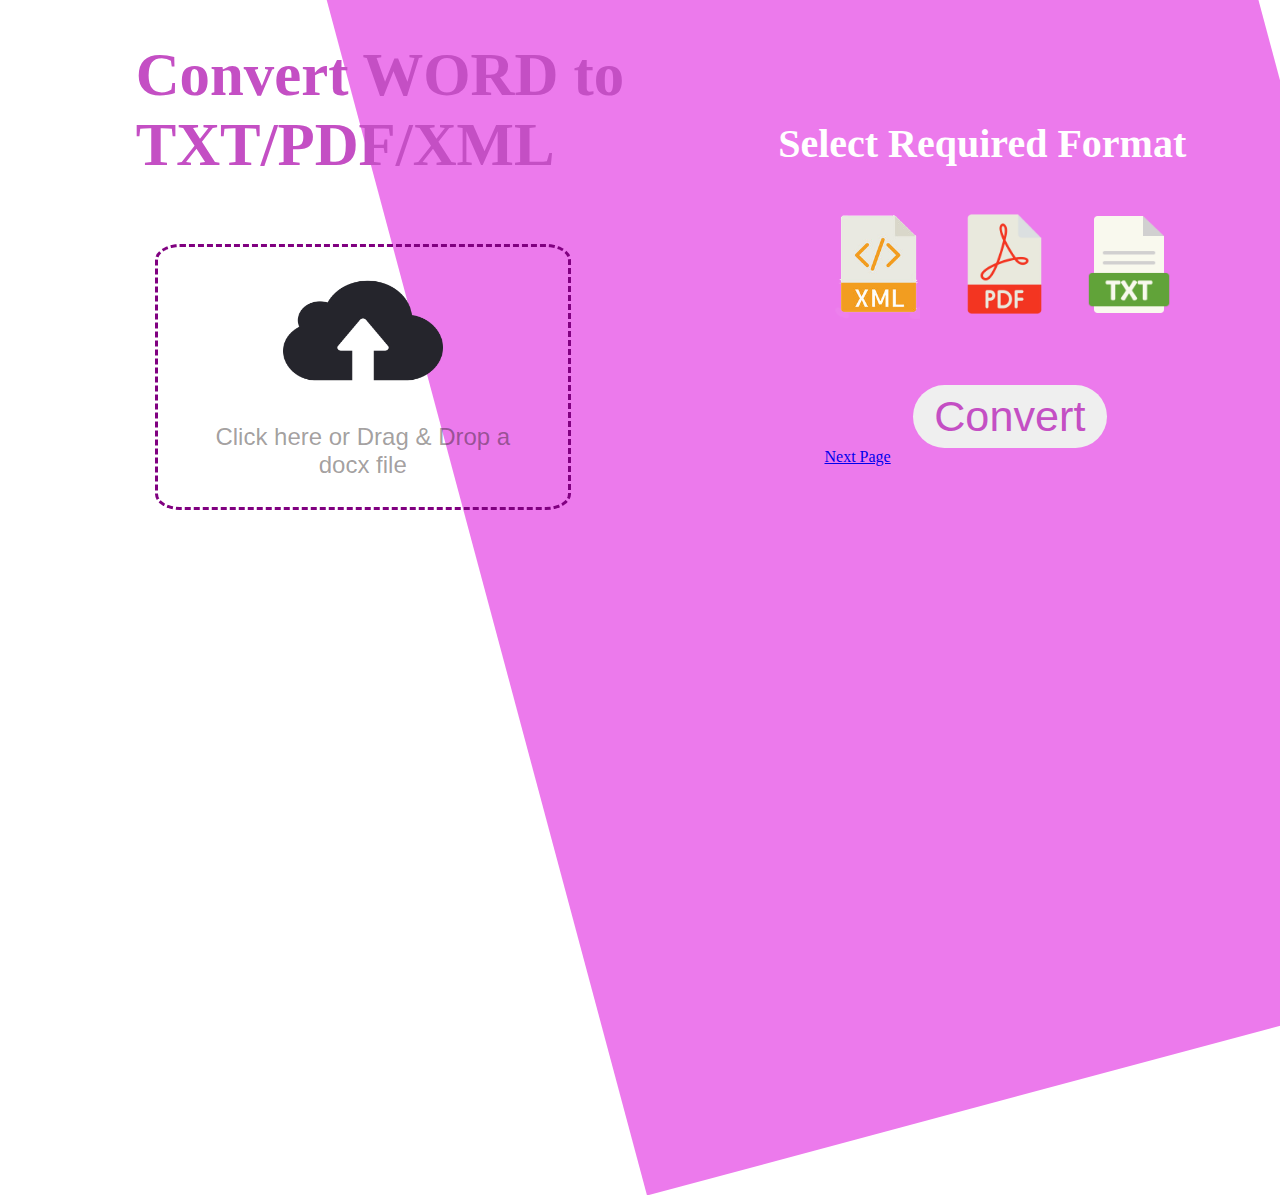
==== index.html @ c28033af "First commit and adding all the files" ====
<!DOCTYPE html>
<html lang="en">

<head>
    <meta charset="UTF-8">
    <meta http-equiv="X-UA-Compatible" content="IE=edge">
    <meta name="viewport" content="width=device-width, initial-scale=1.0">
    <title>Docxconverter</title>
    <link rel="stylesheet" href="style.css" type="text/css">
    <link href="https://fonts.googleapis.com/css2?family=Roboto:wght@300&display=swap" rel="stylesheet">
    
</head>

<body>
   
    <div id="whole">
    <div id="left">
        <div class="d"></div>
        <h1 style="padding-top: 3%;">Convert WORD to TXT/PDF/XML </h1>

        <div class="drag-drop">
            <img class="drag-drop-img" src="/image/cloud-computing.png" alt="">
            <p class="drag-drop-tag">Click here or Drag & Drop a docx file </p>
            <!-- <div class="drag-drop-thumb" data-label="myfile.txt"></div> -->
            <input type="file" name="myfile" class="drag-drop-input">
        </div>

    </div>
    <div id="right">
        <form action="/action_page.php"></form>
        <h1>Select Required Format</h1>
        <div id="outer">
        
            <div id="one" >
                <img src="/image/xml-new.png" alt="XML" style="height:113px; width:89px; margin-top:-8px; " > 
                <div id="two">
                   
                      <input type="radio" id="XML" name="fav_language" value="XML">
                      <label for="XML"></label><br>
                </div>
            </div>
    


            <div id="one" >
                <img src="/image/002-pdf-file.png" alt="PDF" style="height:100px; width:99px; margin-left: 15px; "> <br>
                <div id="two">
                      <input type="radio" id="PDF" name="fav_language" value="PDF">
                      <label for="PDF"></label><br>
                </div>
            </div>

            <div id="one">
                <img src="/image/txt-file.png" alt="TXT" style="height:107px; width:112px; margin-top:-3px; margin-left: -1px; "> <br>
                <div id="two">
                      <input type="radio" id="TXT" name="fav_language" value="TXT">
                      <label for="TXT"></label><br>
                </div>
            </div>
            </div>

        </form>
           
        <div>
            <form action="" method="POST" class="continue-button">
                <button type="submit" > <span>Convert</span> 
            </button>
            </form>
        </div>
          <a href="loading.html">Next Page</a>
           
        </div>
    </div>
</div>
<script src="drag_drop.js"></script>

</body>

</html>
---- style.css ----
h1{
    /* text-align: center; */
    font-size: 3.8rem;
    font-weight: 550;
    margin-top: 2%;
    margin-left:12%;
    font-family: 'Segoe UI';
    color:rgb(196, 79, 196);
}
h2{
    /* text-align: center; */
    font-size: 1.5rem;
    margin-top: -1%;
    font-weight: 300;
    font-family: 'Roboto',sans-serif;
    color:rgba(14, 1, 1, 0.747);
    margin-left:8%;
}
h3{
    font-size: 1.3rem;
    margin-top: -1%;
    font-weight: 300;
    font-family: 'Roboto',sans-serif;
    color:rgba(14, 1, 1, 0.747);
    margin-left:8%;
}
body{
    width:100vw;
    height:100vh;
    /* background-image: linear-gradient(50deg,white 0% 45% ,violet   ); */
    background-color: white ;
    /* font-family:Arial, Helvetica, sans-serif; */
    overflow: hidden;
    position:relative;
}

.d{
    position:absolute;
    right:0;
    width:100vh;
    height:150vh;
    /* border: 1px solid black; */
    background-color: rgb(236, 122, 236);
    transform: rotateZ(-15deg);
    margin-top:-20%;
    margin-right:-5.4%;
    z-index: -1;
    overflow: hidden;
}
#whole{
    display: flex;
}
#left{
    width:55%;
    height:100%;
    margin-left: 4%;
}




.drag-drop{
    width:400px;
    height:250px;
    border:3px dashed purple;
    border-radius: 6%;
    padding:5px;
    display: flex;
    flex-direction: column;
    text-align: center;
    align-items: center;
    justify-content: center;
    cursor:pointer;
    margin-left: 15%;
    margin-top: 10%;
}
.drag-drop img{
    width:40%;
    height:55%;
    margin-top: 3%;
    /* align-items: center; */
}
.drag-drop:hover{
    background-color: rgba(241,243,244,1);
    box-shadow: 1px 1px 1px 12px rgba(241,243,244,1);
    border:3px solid purple;
}
.drag-drop-over{
    border:3px dashed purple;
    /* border:solid purple; */

}

.drag-drop-tag{
    text-align: center;
    height:auto;
    width:75%;
    font-size: 1.5rem;
    font-family: sans-serif;
    font-weight:500 ;
    color:rgba(36, 24, 24, 0.432)
}
.drag-drop-input{
   display: none;
}

.drag-drop-thumb{
    position: relative;
    height:75%;
    width:58%;
    overflow:hidden;
    border-radius: 10%;
    background-color: rgb(239, 233, 240);
    background-size: cover;
    padding: -5%;
   /* padding-left: 20px; */
}
.drag-drop-thumb::after{
    content: attr(data-label); 
    bottom: 0;
    left:0px;
    position:absolute;
    /* padding:5px 0px 5px 2px; */
    /* word-wrap: break-word; */
    border-radius:2px 0px 0px 20px;
    background-color: black;
    color: white;
    text-align: center;
    width:100%;
    height:auto;
    font-size: 1.3rem;
    overflow: hidden;
}

#right{
    width:40%;
    height:100%;
    margin-left: 10%;
    margin-top: 8%;
    color:white !important;
}
#right h1{
    color:white !important;
    font-size: 2.5rem;
    margin-left: -10%;
}
#right div img{
    height:100px;
    width:100px;
}
#right div{
    display: flex;
    align-content: baseline;
}

#outer{
    display: flex;
    margin-left: -3%;
    margin-top: 8%;
}

#one img{
  height:70px;
  width:70px;
 margin-left:10px;
}
#one{
    /* border:1px solid black; */
    height:auto;
    width:auto;
    margin:10px;
    position: relative;
}
#one:hover{
    box-shadow:1px 1px 15px 2px rgb(196, 79, 196);
    /* transform: scale(1.1); */
}
#two{
   
    width:auto;
    position: absolute;
    bottom: 0%;
    margin-right: -1px;
    /* overflow: hidden; */
    /* padding-left: -5px; */
}
#two input{
    visibility: hidden;
}
.continue-button{
    
    margin-left: 13%;
    width:76%;
    height:10%;
    margin-top: 6%;
}

.continue-button button{
    color:rgb(196, 79, 196);
    
    width:55%;
    height:18%;
    margin-left:8%;
    margin-top:8%;
    font-size: 2.7em;
    padding:2% 6%;
    font-weight:300;
    border-radius: 3.2rem;
    border:none;
}

.continue-button button img{
    width:30px !important;
    height:40px !important;
    
}
.continue-button button:hover{
    color: white;
    background-color: rgb(196, 79, 196);
    /* border: 2px solid white; */
}
.Submit-button button{
    width:60%;
    height:18%;
    margin-left:10%;
    margin-top:8%;
    font-size: 1.5em;
    padding:3%;
    background-color: rgb(196, 79, 196);
    font-weight:300;
    color:white;
    border-radius: 3.2rem;
    border:none;
}
.Submit-button button:hover{
    /* color:hotpink; */
    /* border:none; */
    color: rgb(196, 79, 196);
    background-color: white;
    border: 2px solid rgb(196, 79, 196);
}
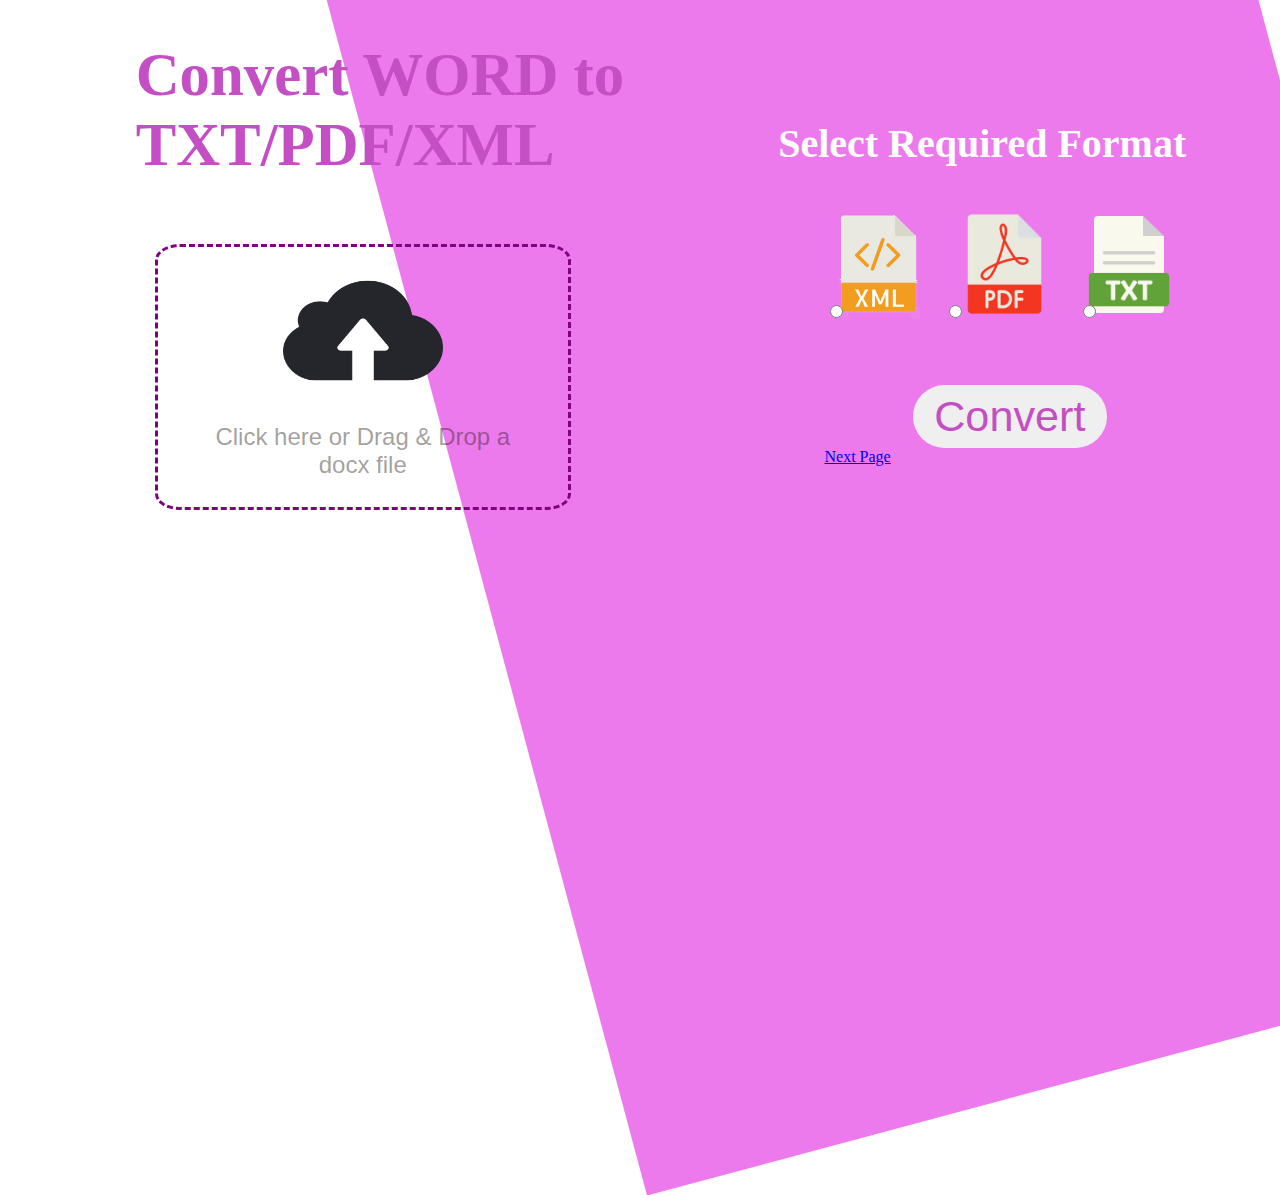
==== commit 08af8288: "Restricted from uploading other documents" ====
--- a/index.html
+++ b/index.html
@@ -19,11 +19,14 @@
         <h1 style="padding-top: 3%;">Convert WORD to TXT/PDF/XML </h1>
 
         <div class="drag-drop">
-            <img class="drag-drop-img" src="/image/cloud-computing.png" alt="">
+            <img class="drag-drop-img" src="image/cloud-computing.png" alt="">
             <p class="drag-drop-tag">Click here or Drag & Drop a docx file </p>
             <!-- <div class="drag-drop-thumb" data-label="myfile.txt"></div> -->
-            <input type="file" name="myfile" class="drag-drop-input">
+            <input type="file" name="myfile" class="drag-drop-input" accept="application/msword,
+            application/vnd.openxmlformats-officedocument.wordprocessingml.document"/>
         </div>
+
+
 
     </div>
     <div id="right">
@@ -32,9 +35,8 @@
         <div id="outer">
         
             <div id="one" >
-                <img src="/image/xml-new.png" alt="XML" style="height:113px; width:89px; margin-top:-8px; " > 
+                <img src="image/xml-new.png" alt="XML" style="height:113px; width:89px; margin-top:-8px; " > 
                 <div id="two">
-                   
                       <input type="radio" id="XML" name="fav_language" value="XML">
                       <label for="XML"></label><br>
                 </div>
@@ -43,7 +45,7 @@
 
 
             <div id="one" >
-                <img src="/image/002-pdf-file.png" alt="PDF" style="height:100px; width:99px; margin-left: 15px; "> <br>
+                <img src="image/002-pdf-file.png" alt="PDF" style="height:100px; width:99px; margin-left: 15px; "> <br>
                 <div id="two">
                       <input type="radio" id="PDF" name="fav_language" value="PDF">
                       <label for="PDF"></label><br>
@@ -51,7 +53,7 @@
             </div>
 
             <div id="one">
-                <img src="/image/txt-file.png" alt="TXT" style="height:107px; width:112px; margin-top:-3px; margin-left: -1px; "> <br>
+                <img src="image/txt-file.png" alt="TXT" style="height:107px; width:112px; margin-top:-3px; margin-left: -1px; "> <br>
                 <div id="two">
                       <input type="radio" id="TXT" name="fav_language" value="TXT">
                       <label for="TXT"></label><br>
--- a/style.css
+++ b/style.css
@@ -185,9 +185,9 @@
     /* overflow: hidden; */
     /* padding-left: -5px; */
 }
-#two input{
+/* #two input{
     visibility: hidden;
-}
+} */
 .continue-button{
     
     margin-left: 13%;
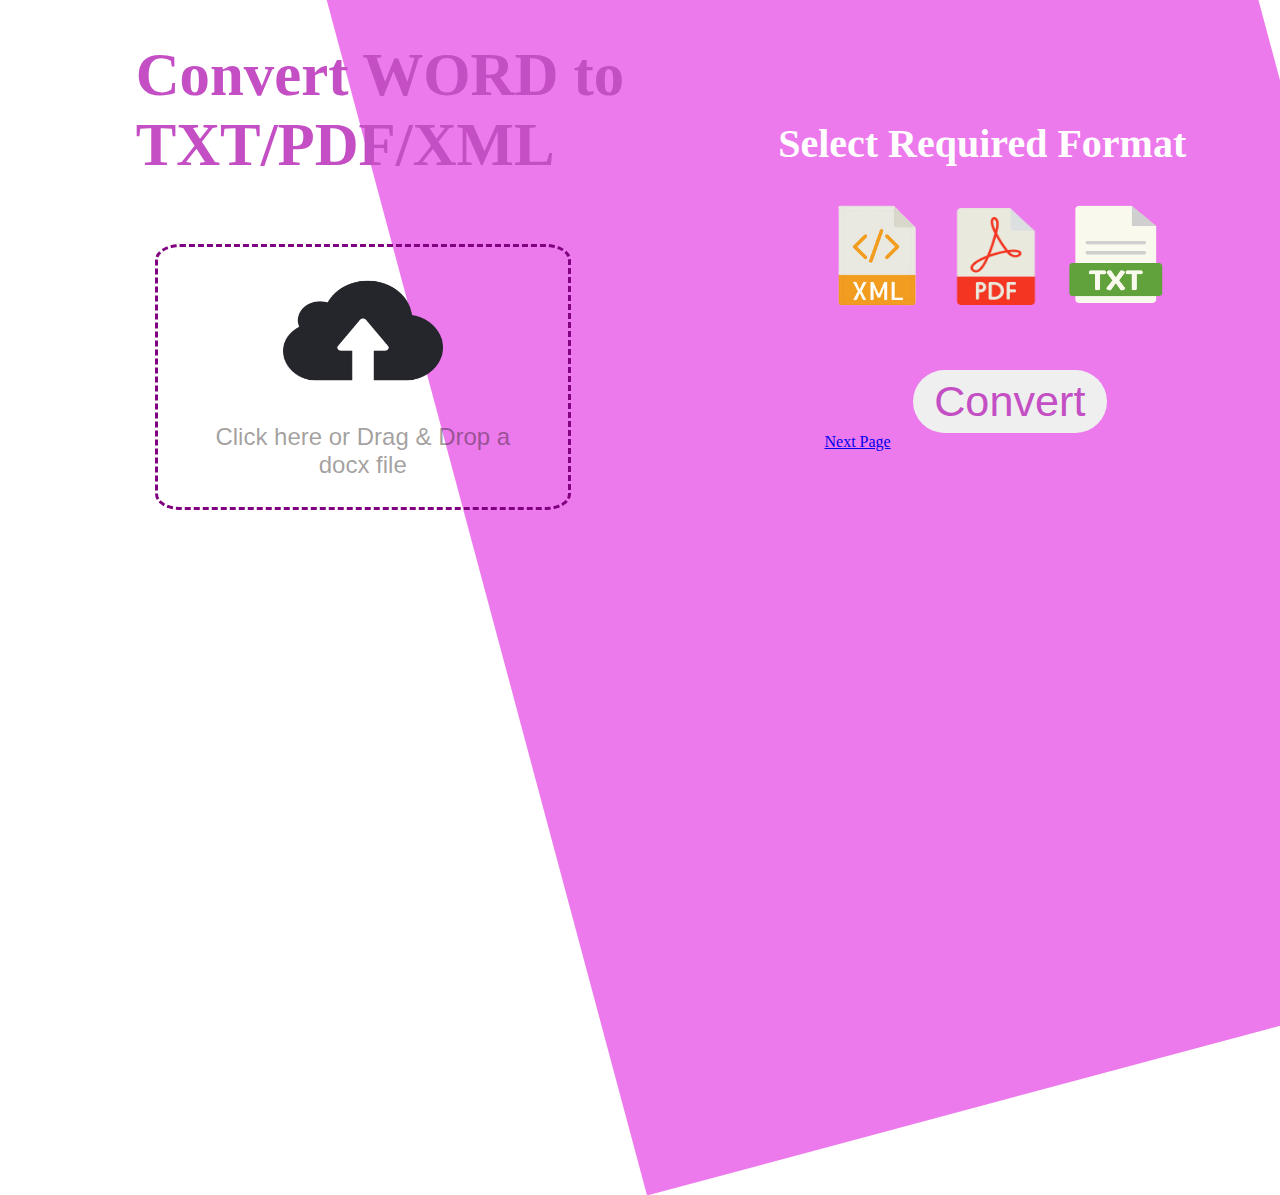
==== commit 7a0f3393: "Improved radio buttons" ====
--- a/index.html
+++ b/index.html
@@ -8,73 +8,73 @@
     <title>Docxconverter</title>
     <link rel="stylesheet" href="style.css" type="text/css">
     <link href="https://fonts.googleapis.com/css2?family=Roboto:wght@300&display=swap" rel="stylesheet">
-    
+
 </head>
 
 <body>
-   
+
     <div id="whole">
-    <div id="left">
-        <div class="d"></div>
-        <h1 style="padding-top: 3%;">Convert WORD to TXT/PDF/XML </h1>
+        <div id="left">
+            <div class="d"></div>
+            <h1 style="padding-top: 3%;">Convert WORD to TXT/PDF/XML </h1>
 
-        <div class="drag-drop">
-            <img class="drag-drop-img" src="image/cloud-computing.png" alt="">
-            <p class="drag-drop-tag">Click here or Drag & Drop a docx file </p>
-            <!-- <div class="drag-drop-thumb" data-label="myfile.txt"></div> -->
-            <input type="file" name="myfile" class="drag-drop-input" accept="application/msword,
-            application/vnd.openxmlformats-officedocument.wordprocessingml.document"/>
-        </div>
+            <div class="drag-drop">
+                <img class="drag-drop-img" src="image/cloud-computing.png" alt="">
+                <p class="drag-drop-tag">Click here or Drag & Drop a docx file </p>
+                <!-- <div class="drag-drop-thumb" data-label="myfile.txt"></div> -->
+                <input type="file" name="myfile" class="drag-drop-input" accept="application/msword,
+            application/vnd.openxmlformats-officedocument.wordprocessingml.document" />
+            </div>
 
 
 
-    </div>
-    <div id="right">
-        <form action="/action_page.php"></form>
-        <h1>Select Required Format</h1>
-        <div id="outer">
-        
-            <div id="one" >
-                <img src="image/xml-new.png" alt="XML" style="height:113px; width:89px; margin-top:-8px; " > 
+        </div>
+        <div id="right">
+            <form action="/action_page.php"></form>
+            <h1>Select Required Format</h1>
+            <div id="outer">
+
+                <div id="one">
+                      <label for="XML">
+                        <input type="radio" id="XML" name="fav_language">
+                        <img src="image/xml-new.png" alt="XML" style="height:112px; width:93px; margin-top:-6px; ">
+                    </label>
+                </div>
+
                 <div id="two">
-                      <input type="radio" id="XML" name="fav_language" value="XML">
-                      <label for="XML"></label><br>
+                     
+                      <label for="PDF">
+                        <input type="radio" id="PDF" name="fav_language" value="PDF">
+                        <img src="image/002-pdf-file.png" alt="PDF"
+                            style="height:105px; width:99px; margin-left: 12px; "> <br>
+                    </label><br>
                 </div>
-            </div>
-    
 
+                <div id="three">
 
-            <div id="one" >
-                <img src="image/002-pdf-file.png" alt="PDF" style="height:100px; width:99px; margin-left: 15px; "> <br>
-                <div id="two">
-                      <input type="radio" id="PDF" name="fav_language" value="PDF">
-                      <label for="PDF"></label><br>
+                      <label for="TXT">
+                          <input type="radio" id="TXT" name="fav_language" value="TXT">
+                        <img src="image/txt-file.png" alt="TXT"
+                            style="height:107px; width:100px; margin-top:-3px; margin-left: 8px; "> <br>
+                    </label><br>
                 </div>
+
             </div>
 
-            <div id="one">
-                <img src="image/txt-file.png" alt="TXT" style="height:107px; width:112px; margin-top:-3px; margin-left: -1px; "> <br>
-                <div id="two">
-                      <input type="radio" id="TXT" name="fav_language" value="TXT">
-                      <label for="TXT"></label><br>
-                </div>
+            </form>
+
+            <div>
+                <form action="" method="POST" class="continue-button">
+                    <button type="submit"> <span>Convert</span>
+                    </button>
+                </form>
             </div>
-            </div>
+            <a href="loading.html">Next Page</a>
 
-        </form>
-           
-        <div>
-            <form action="" method="POST" class="continue-button">
-                <button type="submit" > <span>Convert</span> 
-            </button>
-            </form>
-        </div>
-          <a href="loading.html">Next Page</a>
-           
         </div>
     </div>
-</div>
-<script src="drag_drop.js"></script>
+    </div>
+    <script src="drag_drop.js"></script>
 
 </body>
 
--- a/style.css
+++ b/style.css
@@ -156,17 +156,40 @@
 
 #outer{
     display: flex;
-    margin-left: -3%;
+    margin-left: 0%;
     margin-top: 8%;
 }
-
-#one img{
+/* HIDE RADIO */
+[type=radio] { 
+    position: absolute;
+    opacity: 0;
+    width: 0;
+    height: 0;
+  }
+  
+  /* IMAGE STYLES */
+  [type=radio] + img {
+    cursor: pointer;
+  }
+  
+  /* CHECKED STYLES */
+  [type=radio]:checked + img {
+    /* outline: 2px solid #f00; */
+    background-color: rgb(238, 87, 238);
+    /* box-shadow: 1px 1px 1px 10px rgb(238, 87, 238); */
+    border-radius: 5px;
+  }
+/* #one{
+
+} */
+
+/* #one img{
   height:70px;
   width:70px;
  margin-left:10px;
 }
 #one{
-    /* border:1px solid black; */
+   
     height:auto;
     width:auto;
     margin:10px;
@@ -174,7 +197,7 @@
 }
 #one:hover{
     box-shadow:1px 1px 15px 2px rgb(196, 79, 196);
-    /* transform: scale(1.1); */
+    
 }
 #two{
    
@@ -182,11 +205,7 @@
     position: absolute;
     bottom: 0%;
     margin-right: -1px;
-    /* overflow: hidden; */
-    /* padding-left: -5px; */
-}
-/* #two input{
-    visibility: hidden;
+    
 } */
 .continue-button{
     
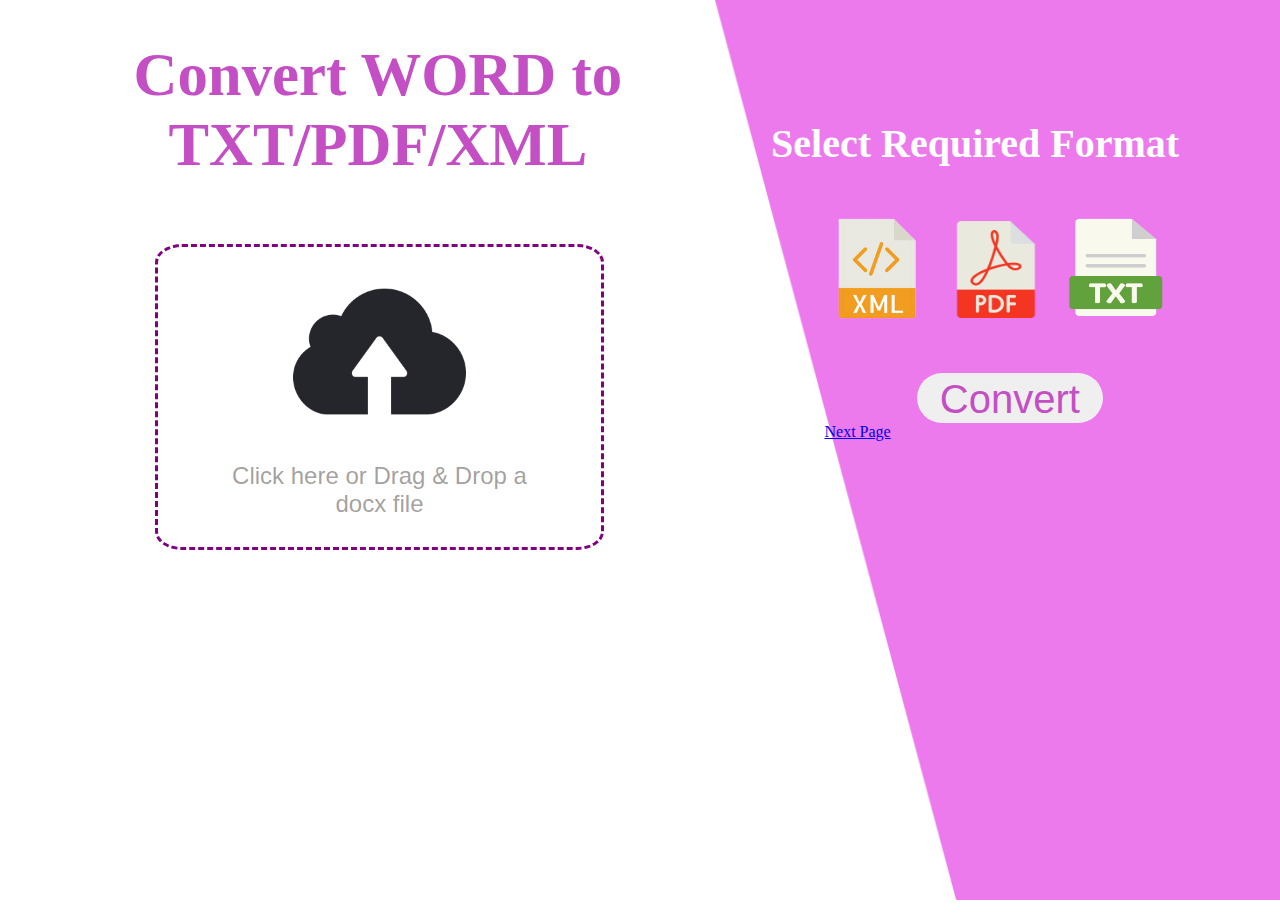
==== commit 8638e599: "Lower Width Responsiveness" ====
--- a/index.html
+++ b/index.html
@@ -15,7 +15,7 @@
 
     <div id="whole">
         <div id="left">
-            <div class="d"></div>
+            <!-- <div class="d"></div> -->
             <h1 style="padding-top: 3%;">Convert WORD to TXT/PDF/XML </h1>
 
             <div class="drag-drop">
--- a/style.css
+++ b/style.css
@@ -1,37 +1,24 @@
 
 h1{
-    /* text-align: center; */
+    text-align: center;
     font-size: 3.8rem;
     font-weight: 550;
     margin-top: 2%;
-    margin-left:12%;
+    /* margin-left:12%; */
     font-family: 'Segoe UI';
     color:rgb(196, 79, 196);
 }
-h2{
-    /* text-align: center; */
-    font-size: 1.5rem;
-    margin-top: -1%;
-    font-weight: 300;
-    font-family: 'Roboto',sans-serif;
-    color:rgba(14, 1, 1, 0.747);
-    margin-left:8%;
-}
-h3{
-    font-size: 1.3rem;
-    margin-top: -1%;
-    font-weight: 300;
-    font-family: 'Roboto',sans-serif;
-    color:rgba(14, 1, 1, 0.747);
-    margin-left:8%;
-}
+
 body{
     width:100vw;
     height:100vh;
     /* background-image: linear-gradient(50deg,white 0% 45% ,violet   ); */
     background-color: white ;
-    /* font-family:Arial, Helvetica, sans-serif; */
-    overflow: hidden;
+    background-image: url(image/background.png);
+    background-size: cover;
+    background-position: center;
+    background-attachment: fixed;;
+    min-width: 450px;
     position:relative;
 }
 
@@ -55,14 +42,15 @@
     width:55%;
     height:100%;
     margin-left: 4%;
+    min-width: 400px;
 }
 
 
 
 
 .drag-drop{
-    width:400px;
-    height:250px;
+    width:68%;
+    height:35%;
     border:3px dashed purple;
     border-radius: 6%;
     padding:5px;
@@ -135,15 +123,16 @@
 
 #right{
     width:40%;
-    height:100%;
+    height:auto;
     margin-left: 10%;
     margin-top: 8%;
     color:white !important;
+    min-width: 400px;
 }
 #right h1{
     color:white !important;
     font-size: 2.5rem;
-    margin-left: -10%;
+    margin-left: -35%;
 }
 #right div img{
     height:100px;
@@ -156,8 +145,7 @@
 
 #outer{
     display: flex;
-    margin-left: 0%;
-    margin-top: 8%;
+    padding-top: 5%;
 }
 /* HIDE RADIO */
 [type=radio] { 
@@ -179,83 +167,62 @@
     /* box-shadow: 1px 1px 1px 10px rgb(238, 87, 238); */
     border-radius: 5px;
   }
-/* #one{
-
-} */
-
-/* #one img{
-  height:70px;
-  width:70px;
- margin-left:10px;
-}
-#one{
-   
-    height:auto;
-    width:auto;
-    margin:10px;
-    position: relative;
-}
-#one:hover{
-    box-shadow:1px 1px 15px 2px rgb(196, 79, 196);
-    
-}
-#two{
-   
-    width:auto;
-    position: absolute;
-    bottom: 0%;
-    margin-right: -1px;
-    
-} */
+
 .continue-button{
-    
-    margin-left: 13%;
-    width:76%;
+    width:100%;
     height:10%;
-    margin-top: 6%;
+    padding-left: 20%;
+    padding-top: 10%;
 }
 
 .continue-button button{
     color:rgb(196, 79, 196);
     
-    width:55%;
+    width:50%;
     height:18%;
-    margin-left:8%;
-    margin-top:8%;
-    font-size: 2.7em;
-    padding:2% 6%;
+    /* padding-left:0%; */
+    padding-top:1%;
+    font-size: 250%;
     font-weight:300;
     border-radius: 3.2rem;
     border:none;
 }
 
-.continue-button button img{
-    width:30px !important;
-    height:40px !important;
-    
-}
+
 .continue-button button:hover{
     color: white;
     background-color: rgb(196, 79, 196);
     /* border: 2px solid white; */
 }
-.Submit-button button{
-    width:60%;
-    height:18%;
-    margin-left:10%;
-    margin-top:8%;
-    font-size: 1.5em;
-    padding:3%;
-    background-color: rgb(196, 79, 196);
-    font-weight:300;
-    color:white;
-    border-radius: 3.2rem;
-    border:none;
-}
-.Submit-button button:hover{
-    /* color:hotpink; */
-    /* border:none; */
-    color: rgb(196, 79, 196);
-    background-color: white;
-    border: 2px solid rgb(196, 79, 196);
-}
+
+@media screen and (max-width:800px) {
+    #whole{
+        flex-direction: column;
+    }
+    #right{
+        align-items: center;
+        width:80%
+    }
+    #right h1{
+        color:rgb(161, 48, 161) !important;
+        text-align: center !important;
+        margin-left: 0%;
+    }
+    #left{
+        width:80%;
+    }
+
+    #outer{
+        align-items: center;
+        padding-left: 4vw;
+    }
+    [type=radio]:checked + img {
+        background-color: rgb(223, 222, 222);
+      }
+    .continue-button button{
+        border:2px solid rgb(196, 79, 196);
+    }
+    .continue-button button:hover{
+        border-color:white;
+    }
+}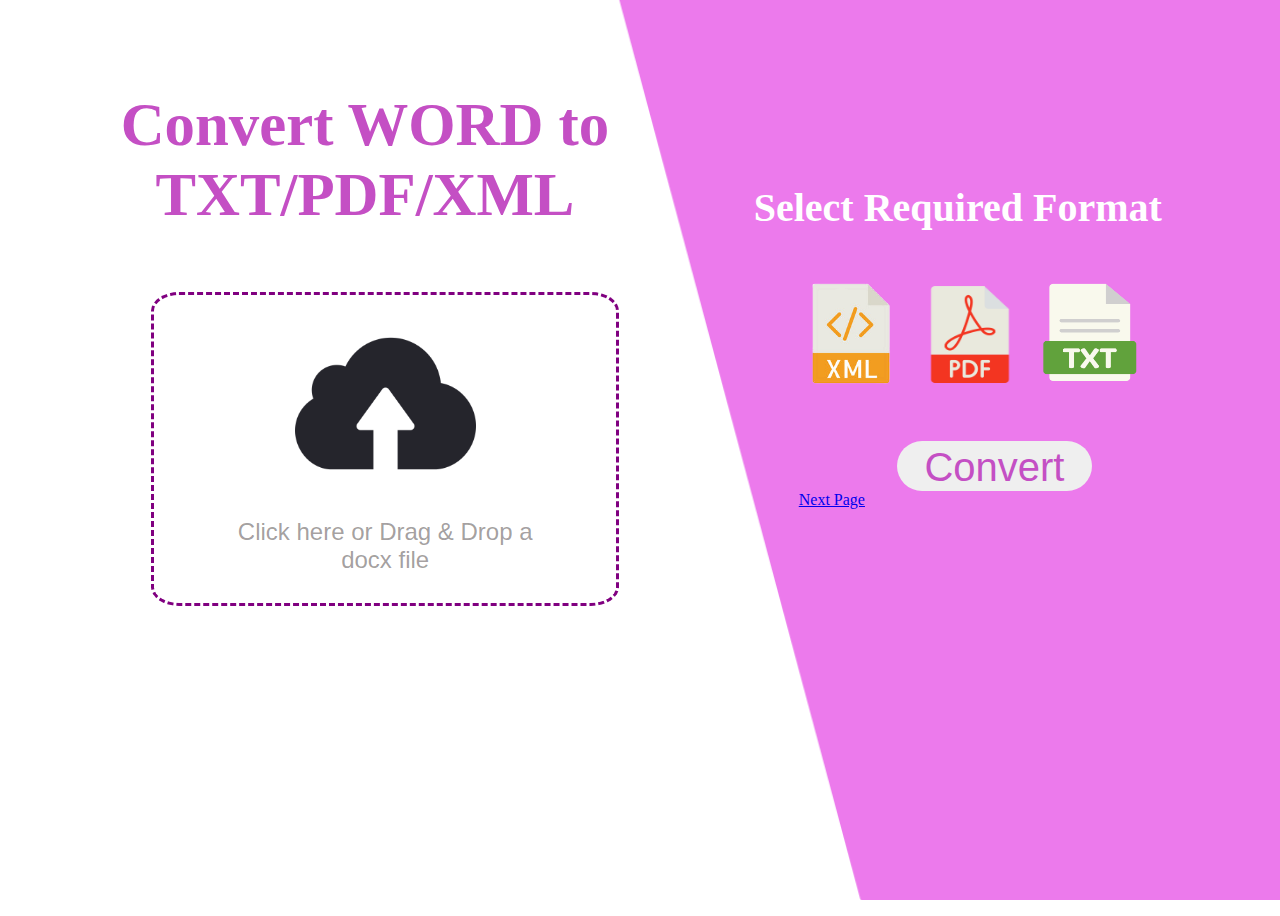
==== commit d79128c3: "Updated for wider screen" ====
--- a/index.html
+++ b/index.html
@@ -16,7 +16,7 @@
     <div id="whole">
         <div id="left">
             <!-- <div class="d"></div> -->
-            <h1 style="padding-top: 3%;">Convert WORD to TXT/PDF/XML </h1>
+            <h1 style="margin-top: 3%;">Convert WORD to TXT/PDF/XML </h1>
 
             <div class="drag-drop">
                 <img class="drag-drop-img" src="image/cloud-computing.png" alt="">
--- a/style.css
+++ b/style.css
@@ -17,7 +17,7 @@
     background-image: url(image/background.png);
     background-size: cover;
     background-position: center;
-    background-attachment: fixed;;
+    background-attachment: fixed;
     min-width: 450px;
     position:relative;
 }
@@ -225,4 +225,26 @@
     .continue-button button:hover{
         border-color:white;
     }
+}
+
+@media  screen and (min-height:700px) {
+    #left{
+        padding-top: 5%;
+        width:50%;
+    }
+    .drag-drop{
+        width:74%;
+        height:38%;
+       
+    }
+    #right{
+        padding-top: 5%;
+        /* margin-left: 1%; */
+    }
+    body{
+    background-position-x:65%;
+    }
+    #whole{
+    justify-content: space-around;
+    }
 }